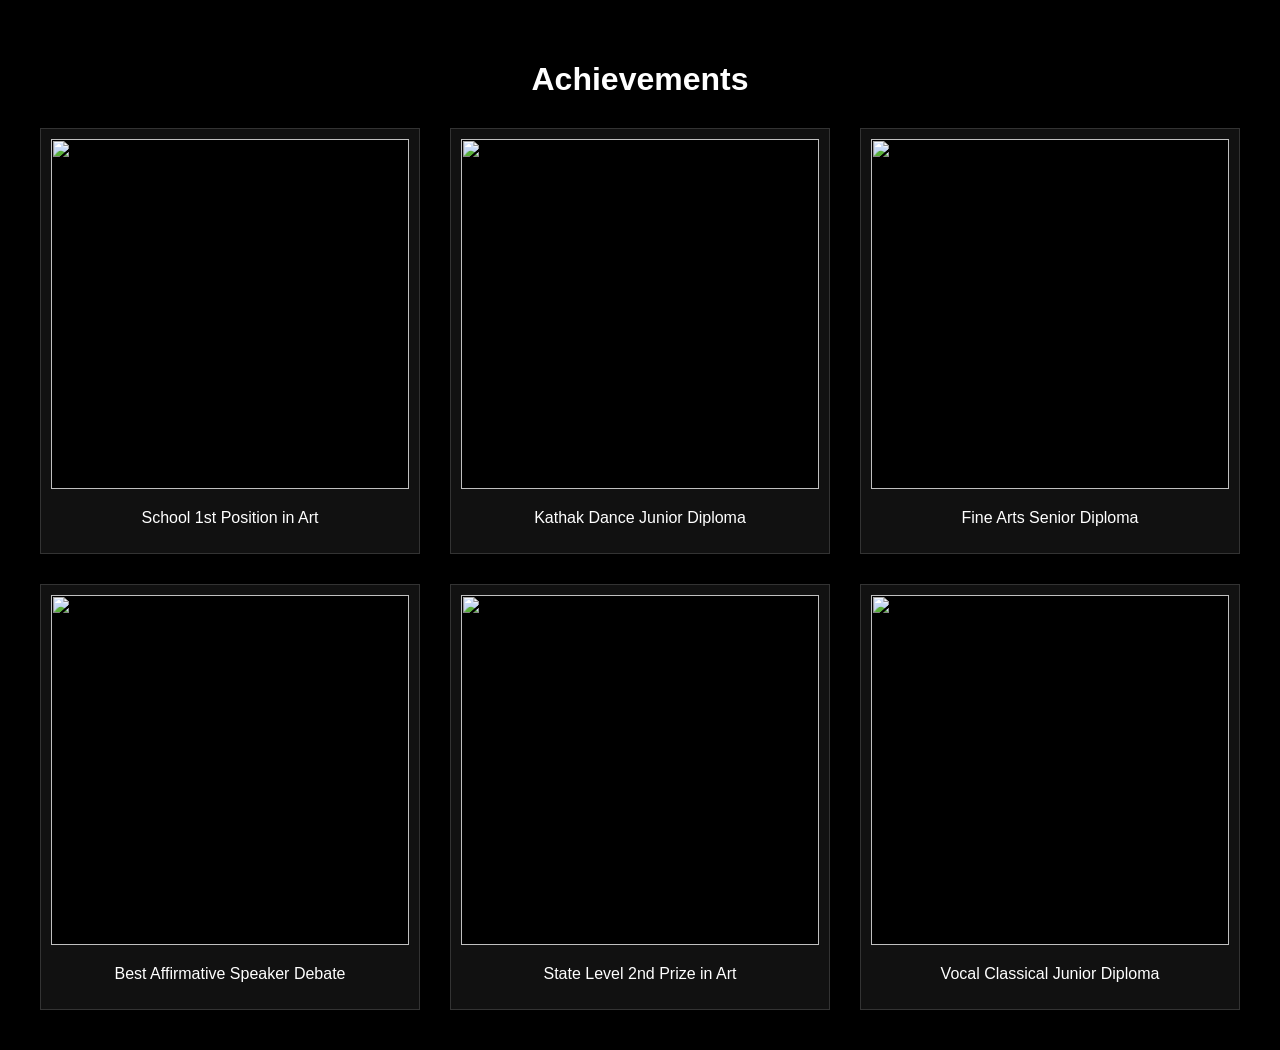
==== achievements.html @ 171807c6 "uploading project" ====
<!DOCTYPE html>
<html>
<head>
<title>Achievements</title>
<link rel="stylesheet" href="style.css">
</head>

<body class="page-body">

<h1 class="page-heading">Achievements</h1>

<div class="grid-gallery">

<div class="grid-item">
<img src="images/school 1st position in art.jpeg">
<p>School 1st Position in Art</p>
</div>

<div class="grid-item">
<img src="images/kathak dance junior diploma.jpeg">
<p>Kathak Dance Junior Diploma</p>
</div>

<div class="grid-item">
<img src="images/fine arts senior diploma.jpeg">
<p>Fine Arts Senior Diploma</p>
</div>

<div class="grid-item">
<img src="images/best affirmative speaker debate.jpeg">
<p>Best Affirmative Speaker Debate</p>
</div>

<div class="grid-item">
<img src="images/state level 2nd prize in art.jpeg">
<p>State Level 2nd Prize in Art</p>
</div>

<div class="grid-item">
<img src="images/vocal classical junior diploma.jpeg">
<p>Vocal Classical Junior Diploma</p>
</div>

</div>

</body>
</html>
---- style.css ----
body{
margin:0;
font-family:'Josefin Sans', sans-serif;
background:#000;
color:#e0e0e0;
}

.container{
display:flex;
min-height:100vh;
}

/* LEFT */

.sidebar{
width:30%;
background:#050505;
padding:25px;
border-right:1px solid #333;
}

.small-profile{
width:120px;
height:120px;
border-radius:50%;
object-fit:cover;
margin-bottom:10px;
}

.cyan{
color:#00ffff;
text-decoration:none;
}

.section-title{
margin-top:25px;
border-bottom:1px solid #333;
padding-bottom:5px;
}

.list{
padding-left:18px;
}

/* RIGHT */

.main{
width:70%;
background:#111;
padding:20px;
position:relative;
}

.top-tabs{
position:absolute;
top:10px;
right:20px;
display:flex;
gap:20px;
}

.tab{
position:relative;
cursor:pointer;
font-size:14px;
}

.tab-info{
display:none;
position:absolute;
top:20px;
background:#000;
padding:5px 10px;
border:1px solid #444;
}

.tab:hover .tab-info{
display:block;
}

.right-content{
display:flex;
margin-top:50px;
height:100%;
}

.about{
width:20%;
padding-right:20px;
border-right:1px solid #333;
}

.image-section{
width:80%;
padding-left:20px;
position:relative;
}

.main-image{
width:100%;
max-width:600px;
display:block;
}

.overlay-text{
position:absolute;
top:40px;
left:20px;
font-size:34px;
font-weight:600;
line-height:1.4;
letter-spacing:2px;
color:white;
}

/* cards */

.bottom-cards{
display:flex;
gap:20px;
margin-top:20px;
flex-wrap:wrap;
}

.card{
width:180px;
border:1px solid #333;
text-decoration:none;
color:white;
}

.card img{
width:100%;
height:120px;
object-fit:cover;
}

.card p{
text-align:center;
padding:8px;
}

/* language */

.language-grid{
display:grid;
grid-template-columns:repeat(2,1fr);
gap:15px;
margin-top:15px;
}

.lang{
display:flex;
align-items:center;
gap:10px;
}

.pie{
width:40px;
height:40px;
border-radius:50%;
background:
conic-gradient(
#00ffff calc(var(--p)*1%),
#222 0
);
}

/* PAGE STYLES */

.page-body{
background:#000;
color:white;
padding:40px;
}

.page-heading{
text-align:center;
margin-bottom:30px;
}

.grid-gallery{
display:grid;
grid-template-columns:repeat(auto-fit,minmax(300px,1fr));
gap:30px;
}

.grid-item{
border:1px solid #333;
padding:10px;
text-align:center;
background:#111;
}

.grid-item img{
width:100%;
height:350px;
object-fit:contain;
background:black;
}

/* responsive */

@media(max-width:900px){

.container{
flex-direction:column;
}

.sidebar{
width:100%;
}

.main{
width:100%;
}

.right-content{
flex-direction:column;
}

.about{
width:100%;
border-right:none;
}

.image-section{
width:100%;
}

.language-grid{
grid-template-columns:1fr;
}

}
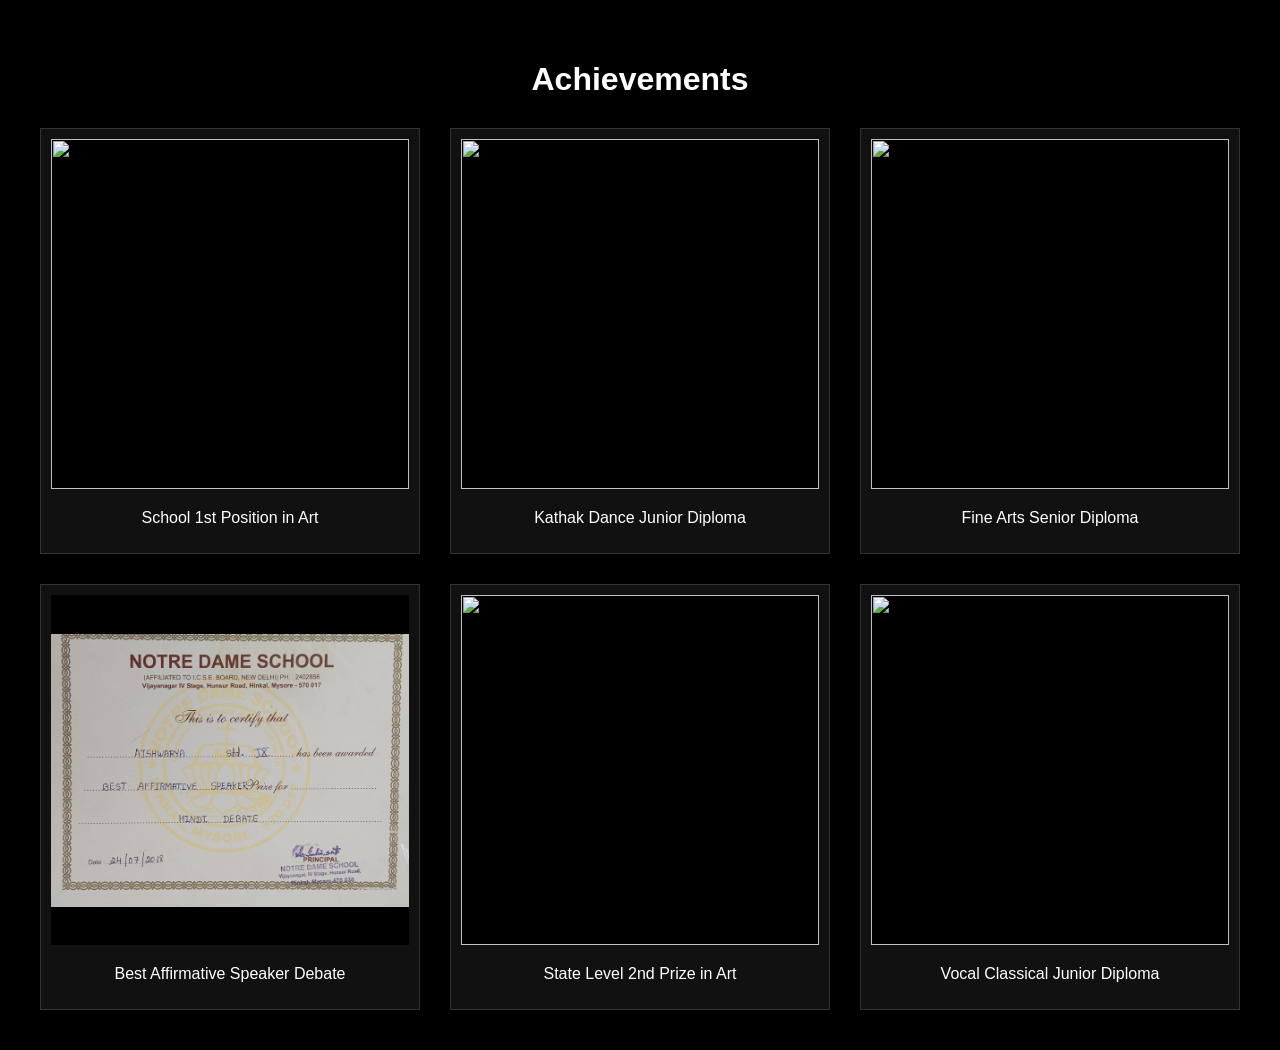
==== commit e67b6540: "Update achievements.html" ====
--- a/achievements.html
+++ b/achievements.html
@@ -27,7 +27,7 @@
 </div>
 
 <div class="grid-item">
-<img src="images/best affirmative speaker debate.jpeg">
+<img src="images/Best affirmative speaker debate.jpeg">
 <p>Best Affirmative Speaker Debate</p>
 </div>
 
@@ -44,4 +44,4 @@
 </div>
 
 </body>
-</html>+</html>
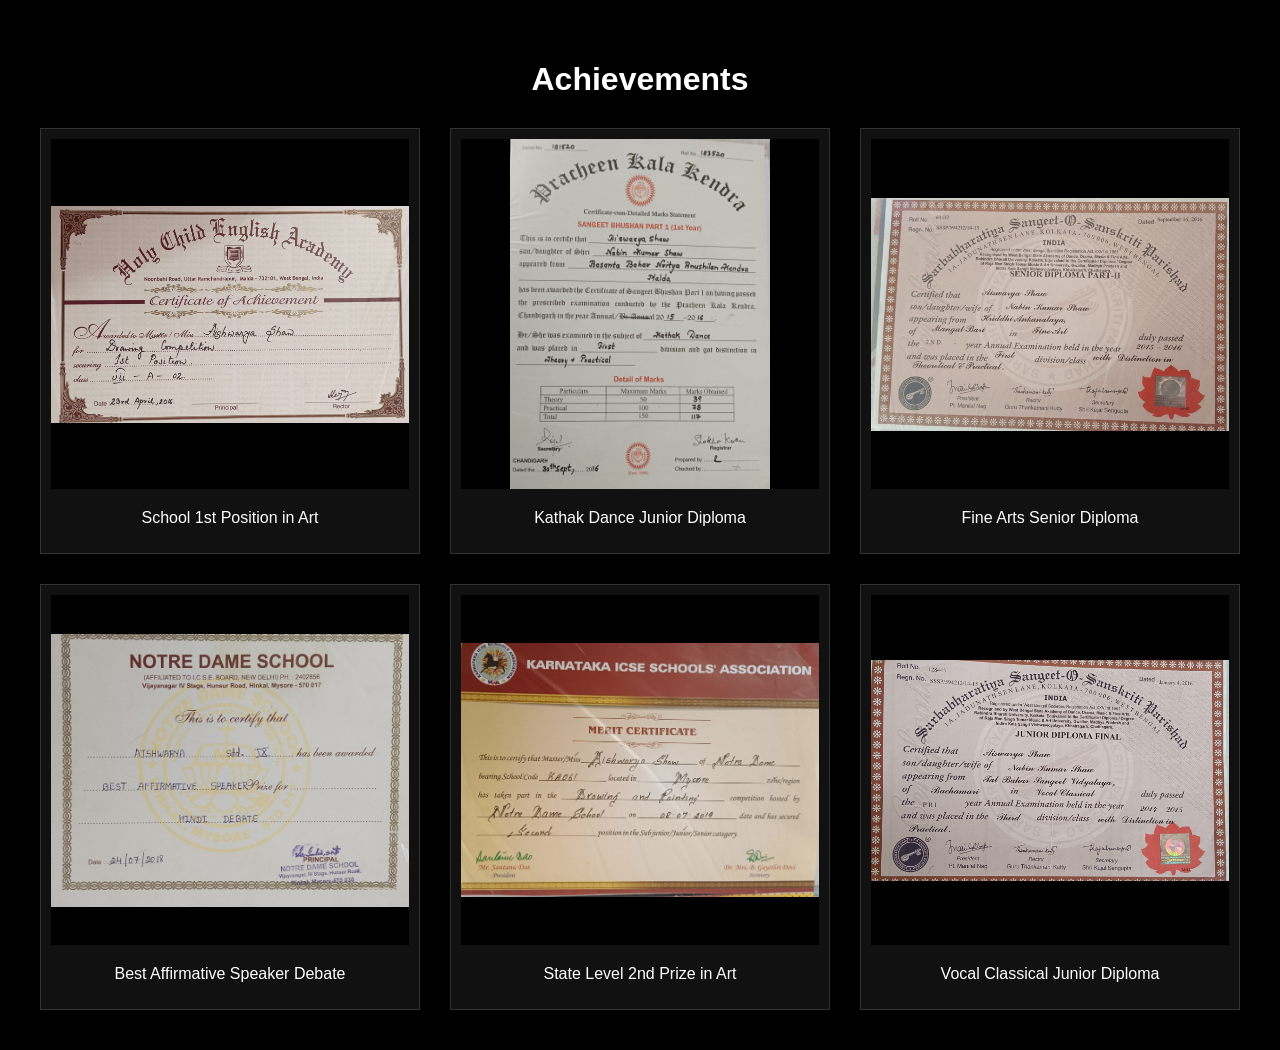
==== commit cdc66a7d: "Update achievements.html" ====
--- a/achievements.html
+++ b/achievements.html
@@ -12,17 +12,17 @@
 <div class="grid-gallery">
 
 <div class="grid-item">
-<img src="images/school 1st position in art.jpeg">
+<img src="images/School 1st position in art.jpeg">
 <p>School 1st Position in Art</p>
 </div>
 
 <div class="grid-item">
-<img src="images/kathak dance junior diploma.jpeg">
+<img src="images/Kathak dance junior diploma.jpeg">
 <p>Kathak Dance Junior Diploma</p>
 </div>
 
 <div class="grid-item">
-<img src="images/fine arts senior diploma.jpeg">
+<img src="images/Fine arts senior diploma.jpeg">
 <p>Fine Arts Senior Diploma</p>
 </div>
 
@@ -32,12 +32,12 @@
 </div>
 
 <div class="grid-item">
-<img src="images/state level 2nd prize in art.jpeg">
+<img src="images/State level 2nd prize in art.jpeg">
 <p>State Level 2nd Prize in Art</p>
 </div>
 
 <div class="grid-item">
-<img src="images/vocal classical junior diploma.jpeg">
+<img src="images/Vocal classical junior diploma.jpeg">
 <p>Vocal Classical Junior Diploma</p>
 </div>
 
